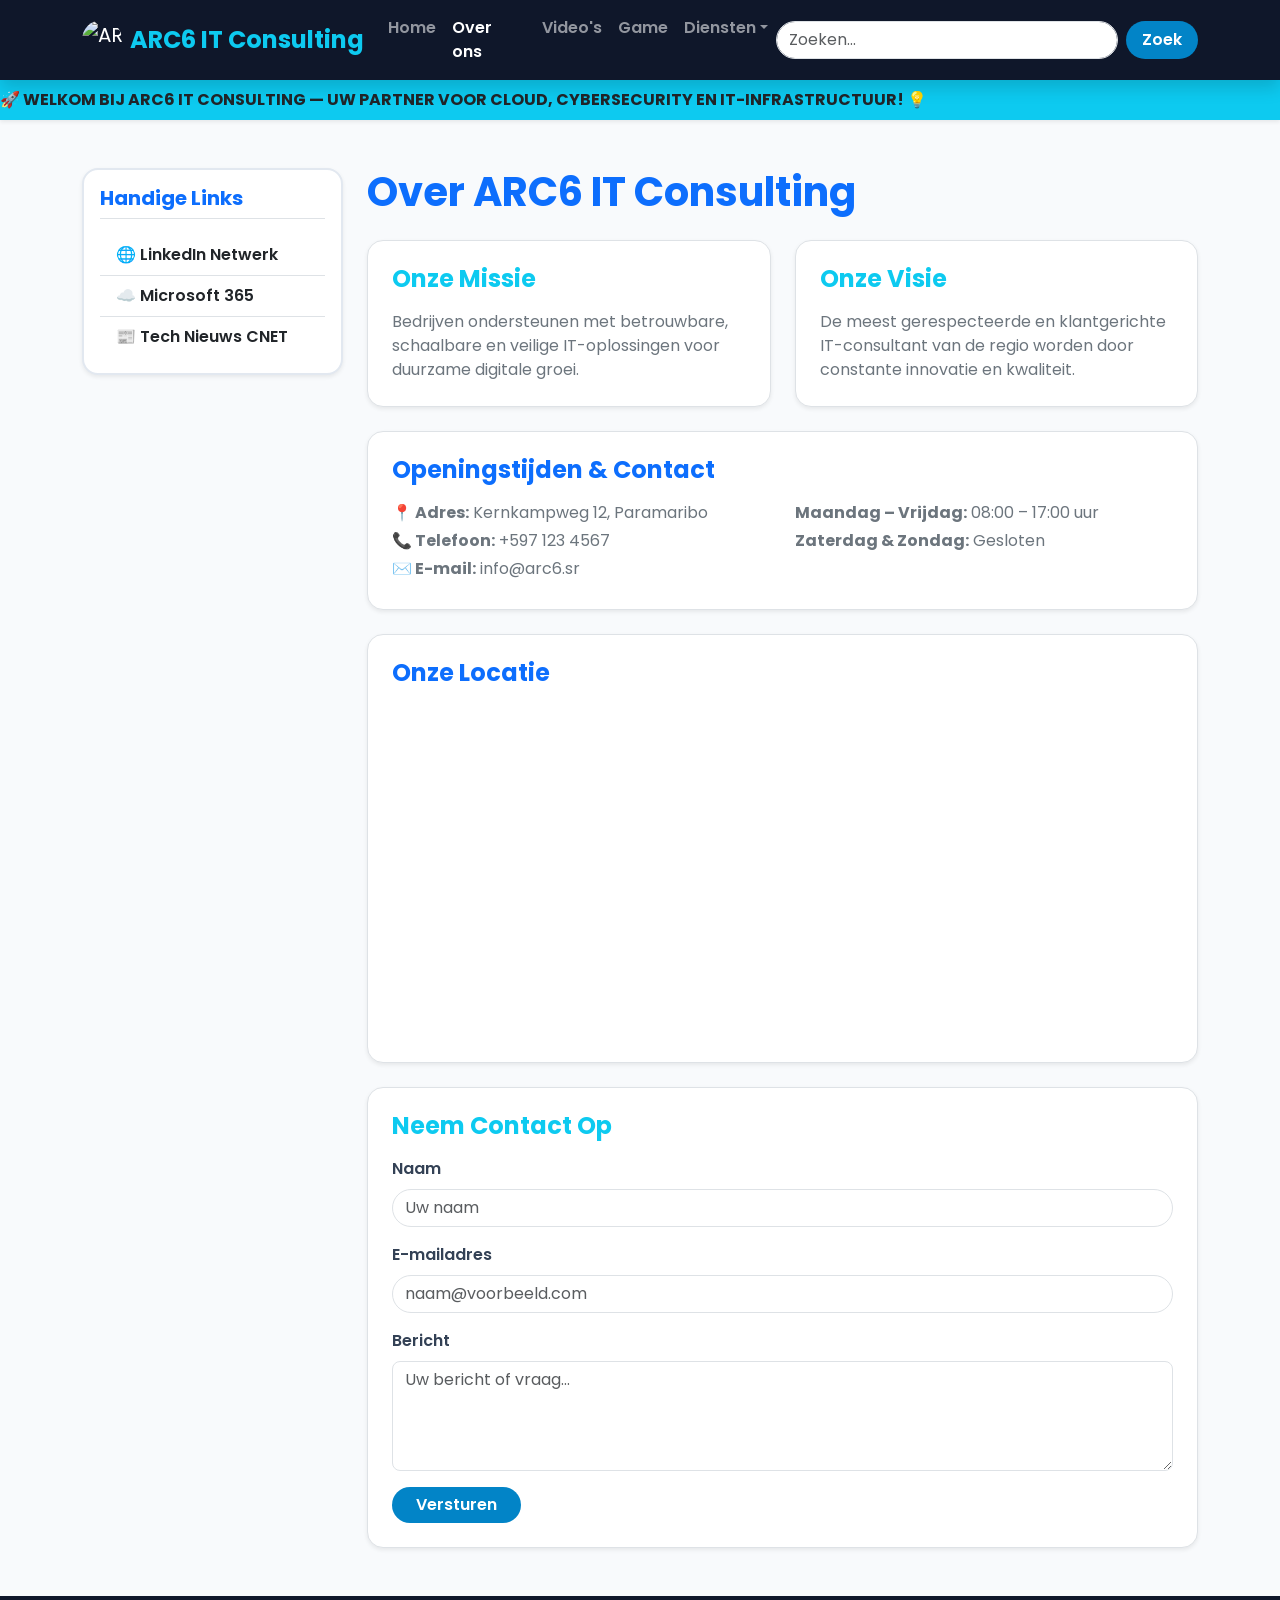
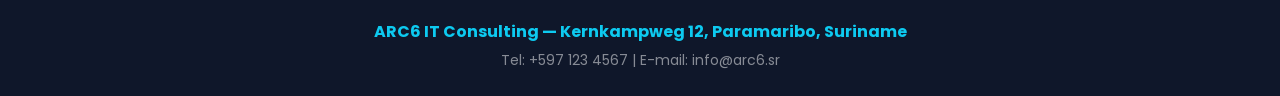
==== about.html @ 00f8bc3b "alle pagina bij gezet en styles ev de inhoud van de pagina behalve gaming" ====
<!DOCTYPE html>
<html lang="nl">
<head>
  <meta charset="UTF-8">
  <meta name="viewport" content="width=device-width, initial-scale=1.0">
  <title>ARC6 IT Consulting - Over Ons</title>
  <link rel="preconnect" href="https://fonts.googleapis.com">
  <link rel="preconnect" href="https://fonts.gstatic.com" crossorigin>
  <link href="https://fonts.googleapis.com/css2?family=Poppins:wght@400;600;700;800&display=swap" rel="stylesheet">
  <link href="https://cdn.jsdelivr.net/npm/bootstrap@5.3.3/dist/css/bootstrap.min.css" rel="stylesheet">
  <link href="css/style.css" rel="stylesheet">
</head>
<body class="d-flex flex-column min-vh-100">

  <header>
    <nav class="navbar navbar-expand-lg navbar-dark sticky-top shadow">
      <div class="container">
        <a class="navbar-brand d-flex align-items-center gap-2" href="index.html">
          <img src="https://api.dicebear.com/7.x/initials/svg?seed=ARC6&backgroundColor=0284c7&fontFamily=Arial" alt="ARC6 Logo" width="40" height="40" class="rounded-circle">
          <span class="fw-bold fs-4 text-info">ARC6 IT Consulting</span>
        </a>
        <button class="navbar-toggler" type="button" data-bs-toggle="collapse" data-bs-target="#navbarNav">
          <span class="navbar-toggler-icon"></span>
        </button>
        <div class="collapse navbar-collapse" id="navbarNav">
          <ul class="navbar-nav me-auto mb-2 mb-lg-0">
            <li class="nav-item"><a class="nav-link fw-semibold" href="index.html">Home</a></li>
            <li class="nav-item"><a class="nav-link active fw-semibold" href="about.html">Over ons</a></li>
            <li class="nav-item"><a class="nav-link fw-semibold" href="videos.html">Video's</a></li>
            <li class="nav-item"><a class="nav-link fw-semibold" href="game.html">Game</a></li>
            <li class="nav-item dropdown">
              <a class="nav-link dropdown-toggle fw-semibold" href="#" id="dienstenDropdown" data-bs-toggle="dropdown">Diensten</a>
              <ul class="dropdown-menu shadow-lg border-0">
                <li><a class="dropdown-item fw-semibold" href="index.html#diensten">IT Consulting</a></li>
                <li><a class="dropdown-item fw-semibold" href="index.html#diensten">Cloud Solutions</a></li>
                <li><a class="dropdown-item fw-semibold" href="index.html#diensten">Cybersecurity</a></li>
              </ul>
            </li>
          </ul>
          <form class="d-flex" role="search">
            <input class="form-control me-2 rounded-pill" type="search" placeholder="Zoeken...">
            <button class="btn btn-custom px-3" type="button">Zoek</button>
          </form>
        </div>
      </div>
    </nav>
  </header>

  <div class="bg-info text-dark py-2 overflow-hidden shadow-sm">
    <div class="moving-text text-nowrap fw-bold">
      🚀 WELKOM BIJ ARC6 IT CONSULTING — UW PARTNER VOOR CLOUD, CYBERSECURITY EN IT-INFRASTRUCTUUR! 💡
    </div>
  </div>

  <div class="container my-5 flex-grow-1">
    <div class="row g-4">
      
      <aside class="col-lg-3 col-md-4">
        <div class="zijmenu p-3 bg-white rounded-4 shadow-sm">
          <h5 class="fw-bold mb-3 border-bottom pb-2 text-primary">Handige Links</h5>
          <div class="list-group list-group-flush">
            <a href="https://www.linkedin.com" target="_blank" class="list-group-item list-group-item-action fw-semibold">🌐 LinkedIn Netwerk</a>
            <a href="https://www.microsoft.com/microsoft-365" target="_blank" class="list-group-item list-group-item-action fw-semibold">☁️ Microsoft 365</a>
            <a href="https://www.cnet.com/tech/" target="_blank" class="list-group-item list-group-item-action fw-semibold">📰 Tech Nieuws CNET</a>
          </div>
        </div>
      </aside>

      <main class="col-lg-9 col-md-8">
        <h1 class="fw-bold text-primary mb-4">Over ARC6 IT Consulting</h1>

        <div class="row g-4 mb-4">
          <div class="col-md-6">
            <div class="p-4 bg-white rounded-4 border shadow-sm h-100">
              <h2 class="h4 fw-bold text-info mb-3">Onze Missie</h2>
              <p class="m-0 text-secondary">Bedrijven ondersteunen met betrouwbare, schaalbare en veilige IT-oplossingen voor duurzame digitale groei.</p>
            </div>
          </div>
          <div class="col-md-6">
            <div class="p-4 bg-white rounded-4 border shadow-sm h-100">
              <h2 class="h4 fw-bold text-info mb-3">Onze Visie</h2>
              <p class="m-0 text-secondary">De meest gerespecteerde en klantgerichte IT-consultant van de regio worden door constante innovatie en kwaliteit.</p>
            </div>
          </div>
        </div>

        <div class="p-4 bg-white rounded-4 border shadow-sm mb-4">
          <h2 class="h4 fw-bold mb-3 text-primary">Openingstijden & Contact</h2>
          <div class="row text-secondary">
            <div class="col-md-6">
              <p class="mb-1"><strong>📍 Adres:</strong> Kernkampweg 12, Paramaribo</p>
              <p class="mb-1"><strong>📞 Telefoon:</strong> +597 123 4567</p>
              <p class="mb-1"><strong>✉️ E-mail:</strong> info@arc6.sr</p>
            </div>
            <div class="col-md-6">
              <p class="mb-1"><strong>Maandag – Vrijdag:</strong> 08:00 – 17:00 uur</p>
              <p class="mb-1"><strong>Zaterdag & Zondag:</strong> Gesloten</p>
            </div>
          </div>
        </div>

        <div class="p-4 bg-white rounded-4 border shadow-sm mb-4">
          <h2 class="h4 fw-bold mb-3 text-primary">Onze Locatie</h2>
          <div class="ratio ratio-21x9 rounded-3 overflow-hidden">
            <iframe src="https://www.google.com/maps/embed?pb=!1m18!1m12!1m3!1d3968.910080345091!2d-55.185!3d5.835!2m3!1f0!2f0!3f0!3m2!1i1024!2i768!4f13.1!3m3!1m2!1s0x0%3A0x0!2zNcKwNTAnMDYuMCJOIDU1wrAxMScwNi4wIlc!5e0!3m2!1snl!2srw!4v1600000000000!5m2!1snl!2srw" allowfullscreen="" loading="lazy"></iframe>
          </div>
        </div>

        <section id="contact" class="p-4 bg-white rounded-4 border shadow-sm">
          <h2 class="h4 fw-bold mb-3 text-info">Neem Contact Op</h2>
          <form>
            <div class="mb-3">
              <label for="naam" class="form-label fw-semibold">Naam</label>
              <input type="text" class="form-control rounded-pill" id="naam" placeholder="Uw naam" required>
            </div>
            <div class="mb-3">
              <label for="email" class="form-label fw-semibold">E-mailadres</label>
              <input type="email" class="form-control rounded-pill" id="email" placeholder="naam@voorbeeld.com" required>
            </div>
            <div class="mb-3">
              <label for="bericht" class="form-label fw-semibold">Bericht</label>
              <textarea class="form-control rounded-3" id="bericht" rows="4" placeholder="Uw bericht of vraag..." required></textarea>
            </div>
            <button type="submit" class="btn btn-custom px-4">Versturen</button>
          </form>
        </section>
      </main>

    </div>
  </div>

  <footer class="text-white text-center py-4 mt-auto">
    <div class="container">
      <p class="mb-1 fw-bold text-info">ARC6 IT Consulting — Kernkampweg 12, Paramaribo, Suriname</p>
      <small class="text-white-50">Tel: +597 123 4567 | E-mail: info@arc6.sr</small>
    </div>
  </footer>

  <script src="https://cdn.jsdelivr.net/npm/bootstrap@5.3.3/dist/js/bootstrap.bundle.min.js"></script>
</body>
</html>
---- css/style.css ----
@import url('https://fonts.googleapis.com/css2?family=Poppins:wght@400;600;700;800&display=swap');

:root {
  --primary-color: #0284c7;
  --secondary-color: #0f172a;
  --accent-color: #38bdf8;
  --bg-color: #f8fafc;
}

body {
  font-family: 'Poppins', sans-serif;
  background-color: var(--bg-color);
  color: #334155;
}

.navbar {
  background-color: var(--secondary-color) !important;
}

.btn-custom {
  background-color: var(--primary-color);
  color: #ffffff;
  font-weight: 600;
  border-radius: 25px;
  border: none;
  transition: all 0.3s ease;
}

.btn-custom:hover {
  background-color: #0369a1;
  color: #ffffff;
}

.nav-link:hover {
  color: var(--accent-color) !important;
  transition: color 0.3s ease;
}

@keyframes slideInFromLeft {
  0% {
    opacity: 0;
    transform: translateX(-30px);
  }
  100% {
    opacity: 1;
    transform: translateX(0);
  }
}

.foto-standaard {
  width: 100%;
  height: 230px;
  object-fit: cover;
  border: 3px solid var(--primary-color);
  border-radius: 16px;
  box-shadow: 0 10px 15px -3px rgba(0, 0, 0, 0.1);
  animation: slideInFromLeft 0.8s ease-out forwards;
}

.carousel-item img {
  height: 480px;
  object-fit: cover;
}

.carousel-caption {
  background: rgba(15, 23, 42, 0.85);
  padding: 20px;
  border-radius: 12px;
  border-bottom: 4px solid var(--primary-color);
}

.zijmenu {
  background-color: #ffffff;
  border: 2px solid #e2e8f0 !important;
}

.moving-text {
  display: inline-block;
  animation: marquee 15s linear infinite;
}

@keyframes marquee {
  0% { transform: translateX(100%); }
  100% { transform: translateX(-100%); }
}

footer {
  background-color: var(--secondary-color);
}
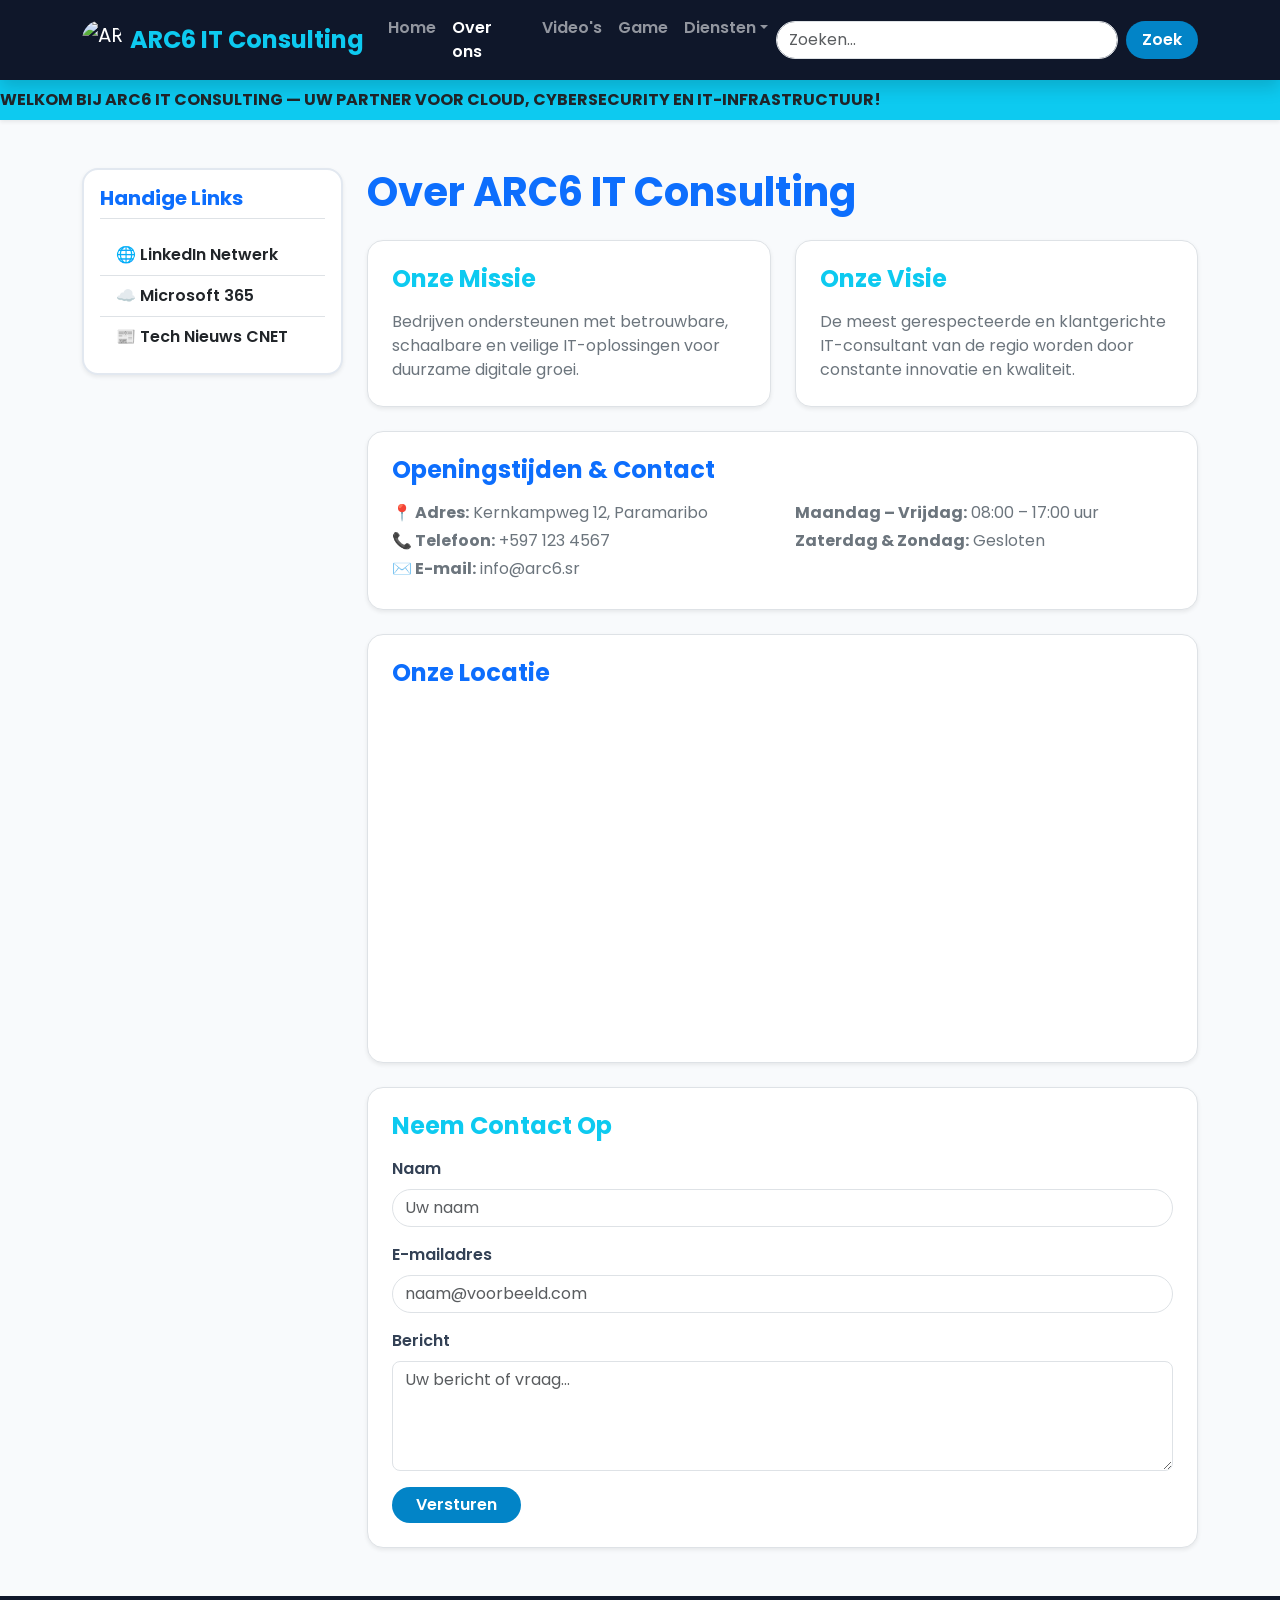
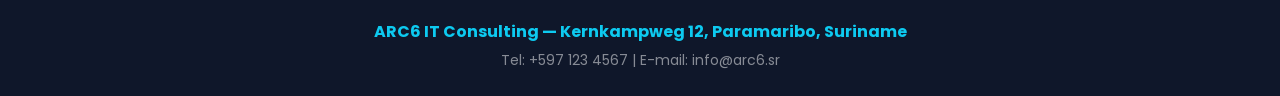
==== commit 8b1ff91d: "Update about.html" ====
--- a/about.html
+++ b/about.html
@@ -48,7 +48,7 @@
 
   <div class="bg-info text-dark py-2 overflow-hidden shadow-sm">
     <div class="moving-text text-nowrap fw-bold">
-      🚀 WELKOM BIJ ARC6 IT CONSULTING — UW PARTNER VOOR CLOUD, CYBERSECURITY EN IT-INFRASTRUCTUUR! 💡
+       WELKOM BIJ ARC6 IT CONSULTING — UW PARTNER VOOR CLOUD, CYBERSECURITY EN IT-INFRASTRUCTUUR! 
     </div>
   </div>
 
@@ -138,4 +138,4 @@
 
   <script src="https://cdn.jsdelivr.net/npm/bootstrap@5.3.3/dist/js/bootstrap.bundle.min.js"></script>
 </body>
-</html>+</html>
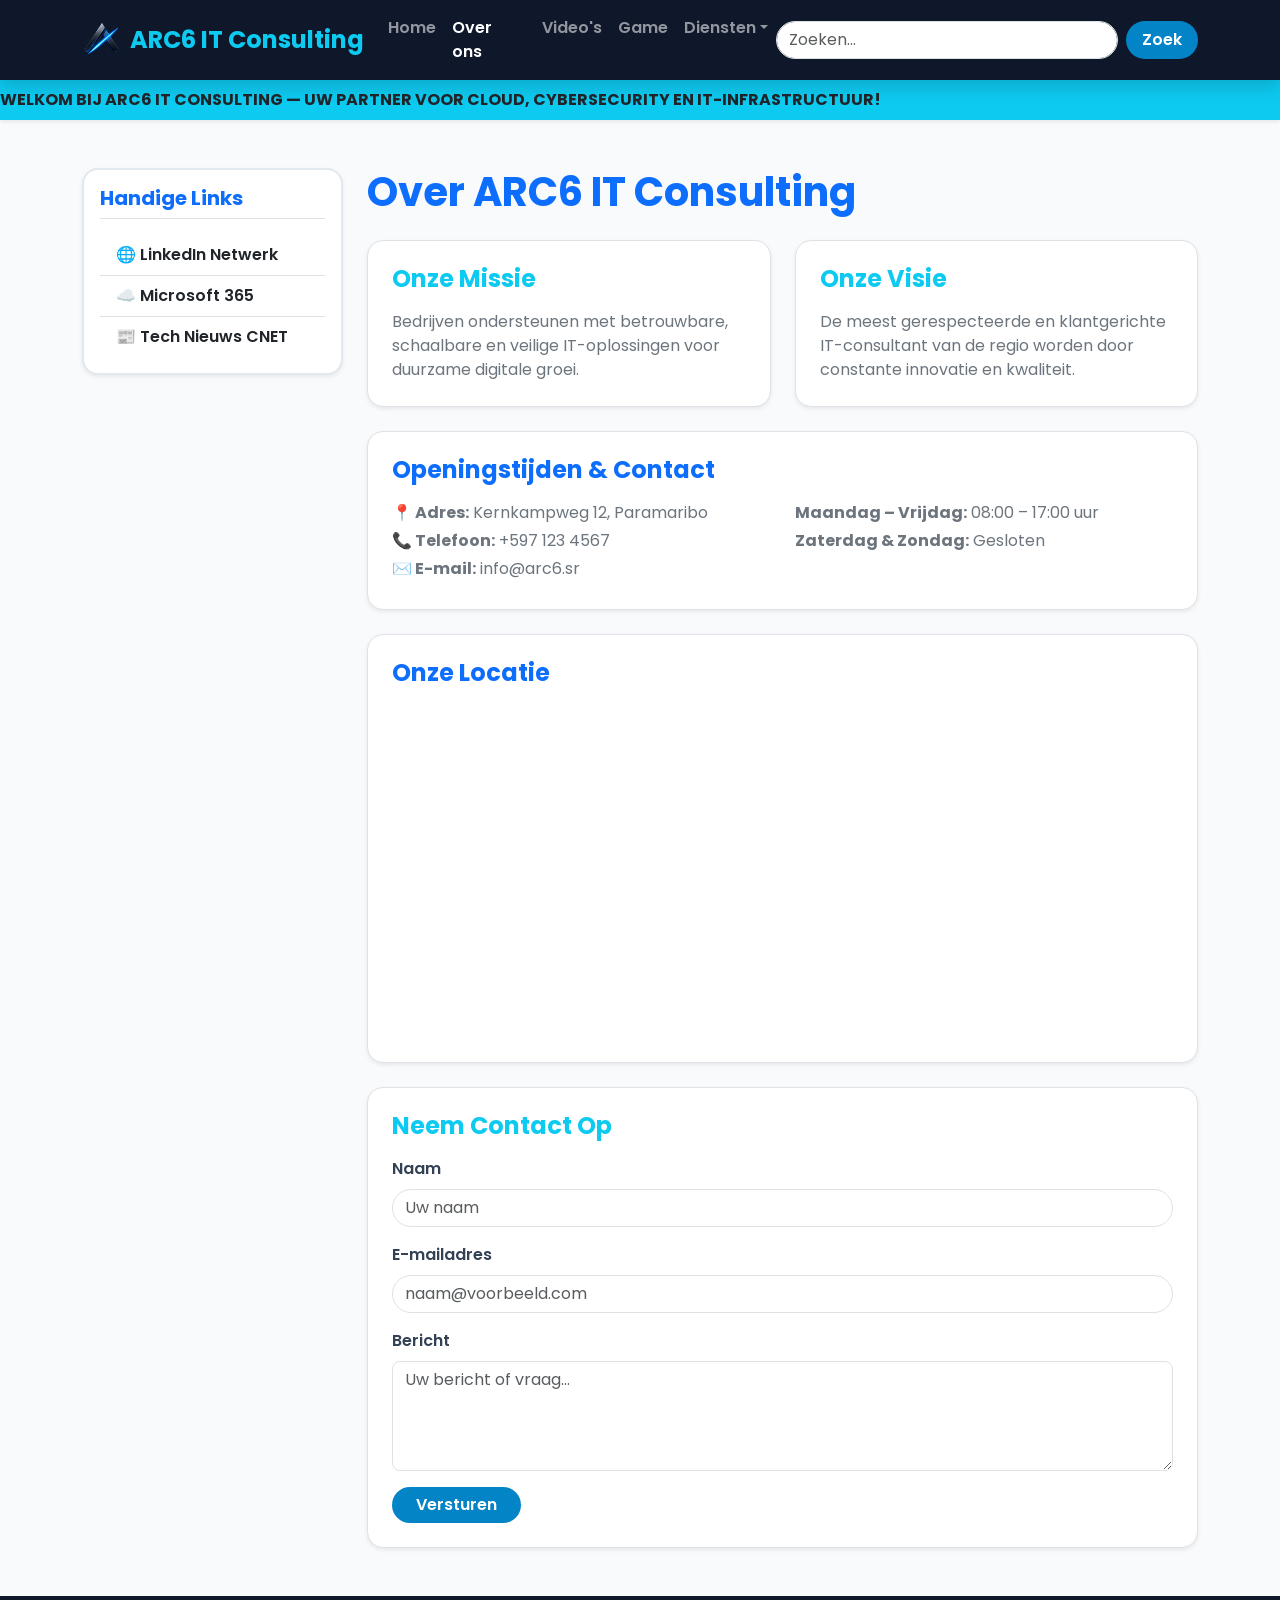
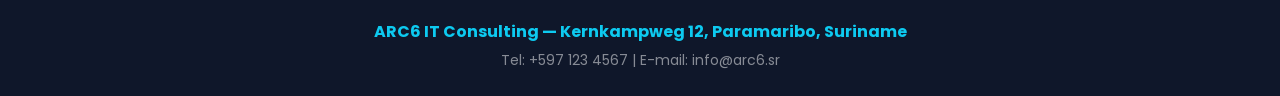
==== commit bea50065: "logo" ====
--- a/about.html
+++ b/about.html
@@ -16,7 +16,7 @@
     <nav class="navbar navbar-expand-lg navbar-dark sticky-top shadow">
       <div class="container">
         <a class="navbar-brand d-flex align-items-center gap-2" href="index.html">
-          <img src="https://api.dicebear.com/7.x/initials/svg?seed=ARC6&backgroundColor=0284c7&fontFamily=Arial" alt="ARC6 Logo" width="40" height="40" class="rounded-circle">
+          <img src="afbeeldingen/logo.png" alt="ARC6 Logo" width="40" height="40" class="rounded-circle">
           <span class="fw-bold fs-4 text-info">ARC6 IT Consulting</span>
         </a>
         <button class="navbar-toggler" type="button" data-bs-toggle="collapse" data-bs-target="#navbarNav">
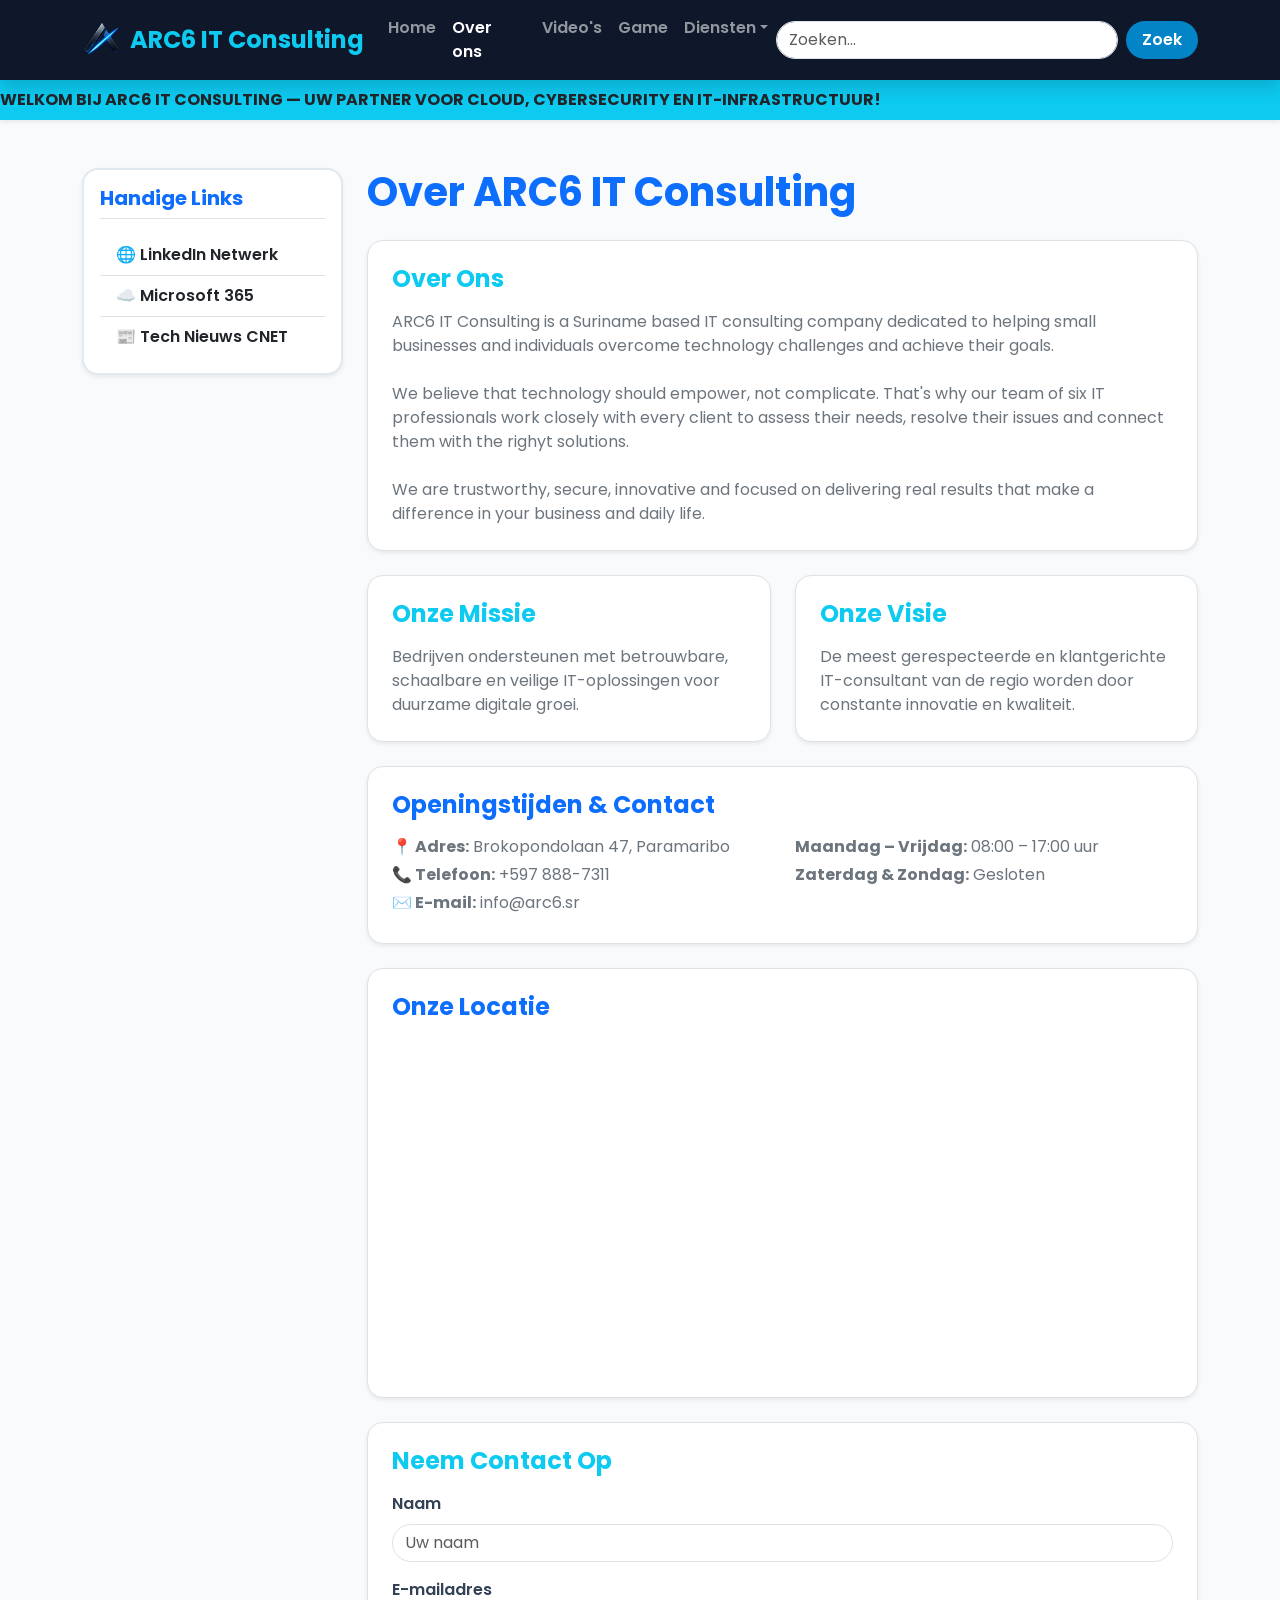
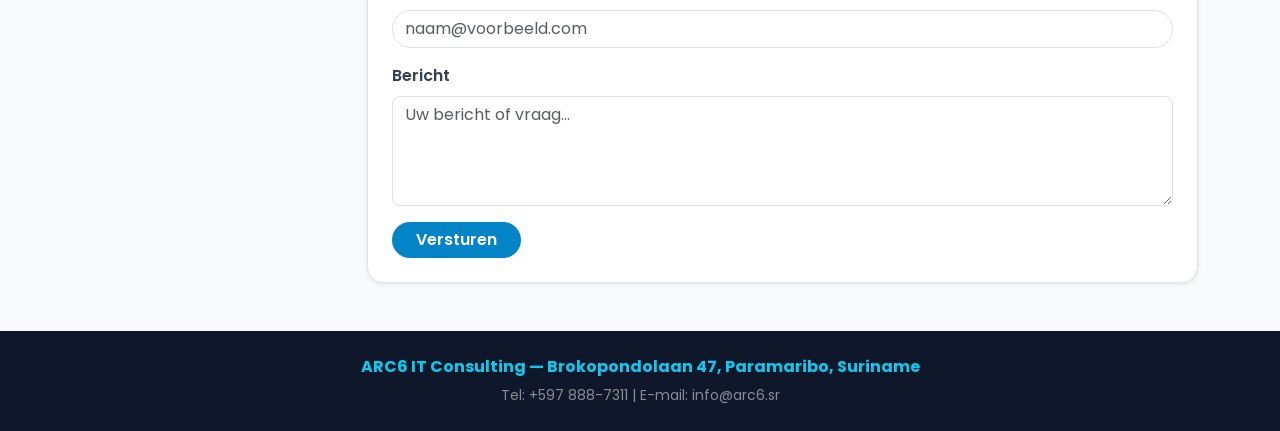
==== commit 3fbc4f47: "Changed: address and phone number. Added: Over Ons section on about page" ====
--- a/about.html
+++ b/about.html
@@ -1,5 +1,6 @@
 <!DOCTYPE html>
 <html lang="nl">
+
 <head>
   <meta charset="UTF-8">
   <meta name="viewport" content="width=device-width, initial-scale=1.0">
@@ -10,6 +11,7 @@
   <link href="https://cdn.jsdelivr.net/npm/bootstrap@5.3.3/dist/css/bootstrap.min.css" rel="stylesheet">
   <link href="css/style.css" rel="stylesheet">
 </head>
+
 <body class="d-flex flex-column min-vh-100">
 
   <header>
@@ -29,7 +31,8 @@
             <li class="nav-item"><a class="nav-link fw-semibold" href="videos.html">Video's</a></li>
             <li class="nav-item"><a class="nav-link fw-semibold" href="game.html">Game</a></li>
             <li class="nav-item dropdown">
-              <a class="nav-link dropdown-toggle fw-semibold" href="#" id="dienstenDropdown" data-bs-toggle="dropdown">Diensten</a>
+              <a class="nav-link dropdown-toggle fw-semibold" href="#" id="dienstenDropdown"
+                data-bs-toggle="dropdown">Diensten</a>
               <ul class="dropdown-menu shadow-lg border-0">
                 <li><a class="dropdown-item fw-semibold" href="index.html#diensten">IT Consulting</a></li>
                 <li><a class="dropdown-item fw-semibold" href="index.html#diensten">Cloud Solutions</a></li>
@@ -48,20 +51,23 @@
 
   <div class="bg-info text-dark py-2 overflow-hidden shadow-sm">
     <div class="moving-text text-nowrap fw-bold">
-       WELKOM BIJ ARC6 IT CONSULTING — UW PARTNER VOOR CLOUD, CYBERSECURITY EN IT-INFRASTRUCTUUR! 
+      WELKOM BIJ ARC6 IT CONSULTING — UW PARTNER VOOR CLOUD, CYBERSECURITY EN IT-INFRASTRUCTUUR!
     </div>
   </div>
 
   <div class="container my-5 flex-grow-1">
     <div class="row g-4">
-      
+
       <aside class="col-lg-3 col-md-4">
         <div class="zijmenu p-3 bg-white rounded-4 shadow-sm">
           <h5 class="fw-bold mb-3 border-bottom pb-2 text-primary">Handige Links</h5>
           <div class="list-group list-group-flush">
-            <a href="https://www.linkedin.com" target="_blank" class="list-group-item list-group-item-action fw-semibold">🌐 LinkedIn Netwerk</a>
-            <a href="https://www.microsoft.com/microsoft-365" target="_blank" class="list-group-item list-group-item-action fw-semibold">☁️ Microsoft 365</a>
-            <a href="https://www.cnet.com/tech/" target="_blank" class="list-group-item list-group-item-action fw-semibold">📰 Tech Nieuws CNET</a>
+            <a href="https://www.linkedin.com" target="_blank"
+              class="list-group-item list-group-item-action fw-semibold">🌐 LinkedIn Netwerk</a>
+            <a href="https://www.microsoft.com/microsoft-365" target="_blank"
+              class="list-group-item list-group-item-action fw-semibold">☁️ Microsoft 365</a>
+            <a href="https://www.cnet.com/tech/" target="_blank"
+              class="list-group-item list-group-item-action fw-semibold">📰 Tech Nieuws CNET</a>
           </div>
         </div>
       </aside>
@@ -70,16 +76,31 @@
         <h1 class="fw-bold text-primary mb-4">Over ARC6 IT Consulting</h1>
 
         <div class="row g-4 mb-4">
+          <div class="col-md-12">
+            <div class="p-4 bg-white rounded-4 border shadow-sm h-100">
+              <h2 class="h4 fw-bold text-info mb-3">Over Ons</h2>
+              <p class="m-0 text-secondary">ARC6 IT Consulting is a Suriname based IT consulting company dedicated to
+                helping small businesses and individuals overcome technology challenges and achieve their goals.
+                <br><br>
+                We believe that technology should empower, not complicate. That's why our team of six IT professionals
+                work closely with every client to assess their needs, resolve their issues and connect them with the
+                righyt solutions. <br><br>
+                We are trustworthy, secure, innovative and focused on delivering real results that make a difference in
+                your business and daily life.</p>
+            </div>
+          </div>
           <div class="col-md-6">
             <div class="p-4 bg-white rounded-4 border shadow-sm h-100">
               <h2 class="h4 fw-bold text-info mb-3">Onze Missie</h2>
-              <p class="m-0 text-secondary">Bedrijven ondersteunen met betrouwbare, schaalbare en veilige IT-oplossingen voor duurzame digitale groei.</p>
+              <p class="m-0 text-secondary">Bedrijven ondersteunen met betrouwbare, schaalbare en veilige
+                IT-oplossingen voor duurzame digitale groei.</p>
             </div>
           </div>
           <div class="col-md-6">
             <div class="p-4 bg-white rounded-4 border shadow-sm h-100">
               <h2 class="h4 fw-bold text-info mb-3">Onze Visie</h2>
-              <p class="m-0 text-secondary">De meest gerespecteerde en klantgerichte IT-consultant van de regio worden door constante innovatie en kwaliteit.</p>
+              <p class="m-0 text-secondary">De meest gerespecteerde en klantgerichte IT-consultant van de regio worden
+                door constante innovatie en kwaliteit.</p>
             </div>
           </div>
         </div>
@@ -88,8 +109,8 @@
           <h2 class="h4 fw-bold mb-3 text-primary">Openingstijden & Contact</h2>
           <div class="row text-secondary">
             <div class="col-md-6">
-              <p class="mb-1"><strong>📍 Adres:</strong> Kernkampweg 12, Paramaribo</p>
-              <p class="mb-1"><strong>📞 Telefoon:</strong> +597 123 4567</p>
+              <p class="mb-1"><strong>📍 Adres:</strong> Brokopondolaan 47, Paramaribo</p>
+              <p class="mb-1"><strong>📞 Telefoon:</strong> +597 888-7311</p>
               <p class="mb-1"><strong>✉️ E-mail:</strong> info@arc6.sr</p>
             </div>
             <div class="col-md-6">
@@ -102,7 +123,9 @@
         <div class="p-4 bg-white rounded-4 border shadow-sm mb-4">
           <h2 class="h4 fw-bold mb-3 text-primary">Onze Locatie</h2>
           <div class="ratio ratio-21x9 rounded-3 overflow-hidden">
-            <iframe src="https://www.google.com/maps/embed?pb=!1m18!1m12!1m3!1d3968.910080345091!2d-55.185!3d5.835!2m3!1f0!2f0!3f0!3m2!1i1024!2i768!4f13.1!3m3!1m2!1s0x0%3A0x0!2zNcKwNTAnMDYuMCJOIDU1wrAxMScwNi4wIlc!5e0!3m2!1snl!2srw!4v1600000000000!5m2!1snl!2srw" allowfullscreen="" loading="lazy"></iframe>
+            <iframe
+              src="https://www.google.com/maps/embed?pb=!1m18!1m12!1m3!1d3968.910080345091!2d-55.185!3d5.835!2m3!1f0!2f0!3f0!3m2!1i1024!2i768!4f13.1!3m3!1m2!1s0x0%3A0x0!2zNcKwNTAnMDYuMCJOIDU1wrAxMScwNi4wIlc!5e0!3m2!1snl!2srw!4v1600000000000!5m2!1snl!2srw"
+              allowfullscreen="" loading="lazy"></iframe>
           </div>
         </div>
 
@@ -115,11 +138,13 @@
             </div>
             <div class="mb-3">
               <label for="email" class="form-label fw-semibold">E-mailadres</label>
-              <input type="email" class="form-control rounded-pill" id="email" placeholder="naam@voorbeeld.com" required>
+              <input type="email" class="form-control rounded-pill" id="email" placeholder="naam@voorbeeld.com"
+                required>
             </div>
             <div class="mb-3">
               <label for="bericht" class="form-label fw-semibold">Bericht</label>
-              <textarea class="form-control rounded-3" id="bericht" rows="4" placeholder="Uw bericht of vraag..." required></textarea>
+              <textarea class="form-control rounded-3" id="bericht" rows="4" placeholder="Uw bericht of vraag..."
+                required></textarea>
             </div>
             <button type="submit" class="btn btn-custom px-4">Versturen</button>
           </form>
@@ -131,11 +156,12 @@
 
   <footer class="text-white text-center py-4 mt-auto">
     <div class="container">
-      <p class="mb-1 fw-bold text-info">ARC6 IT Consulting — Kernkampweg 12, Paramaribo, Suriname</p>
-      <small class="text-white-50">Tel: +597 123 4567 | E-mail: info@arc6.sr</small>
+      <p class="mb-1 fw-bold text-info">ARC6 IT Consulting — Brokopondolaan 47, Paramaribo, Suriname</p>
+      <small class="text-white-50">Tel: +597 888-7311 | E-mail: info@arc6.sr</small>
     </div>
   </footer>
 
   <script src="https://cdn.jsdelivr.net/npm/bootstrap@5.3.3/dist/js/bootstrap.bundle.min.js"></script>
 </body>
-</html>
+
+</html>
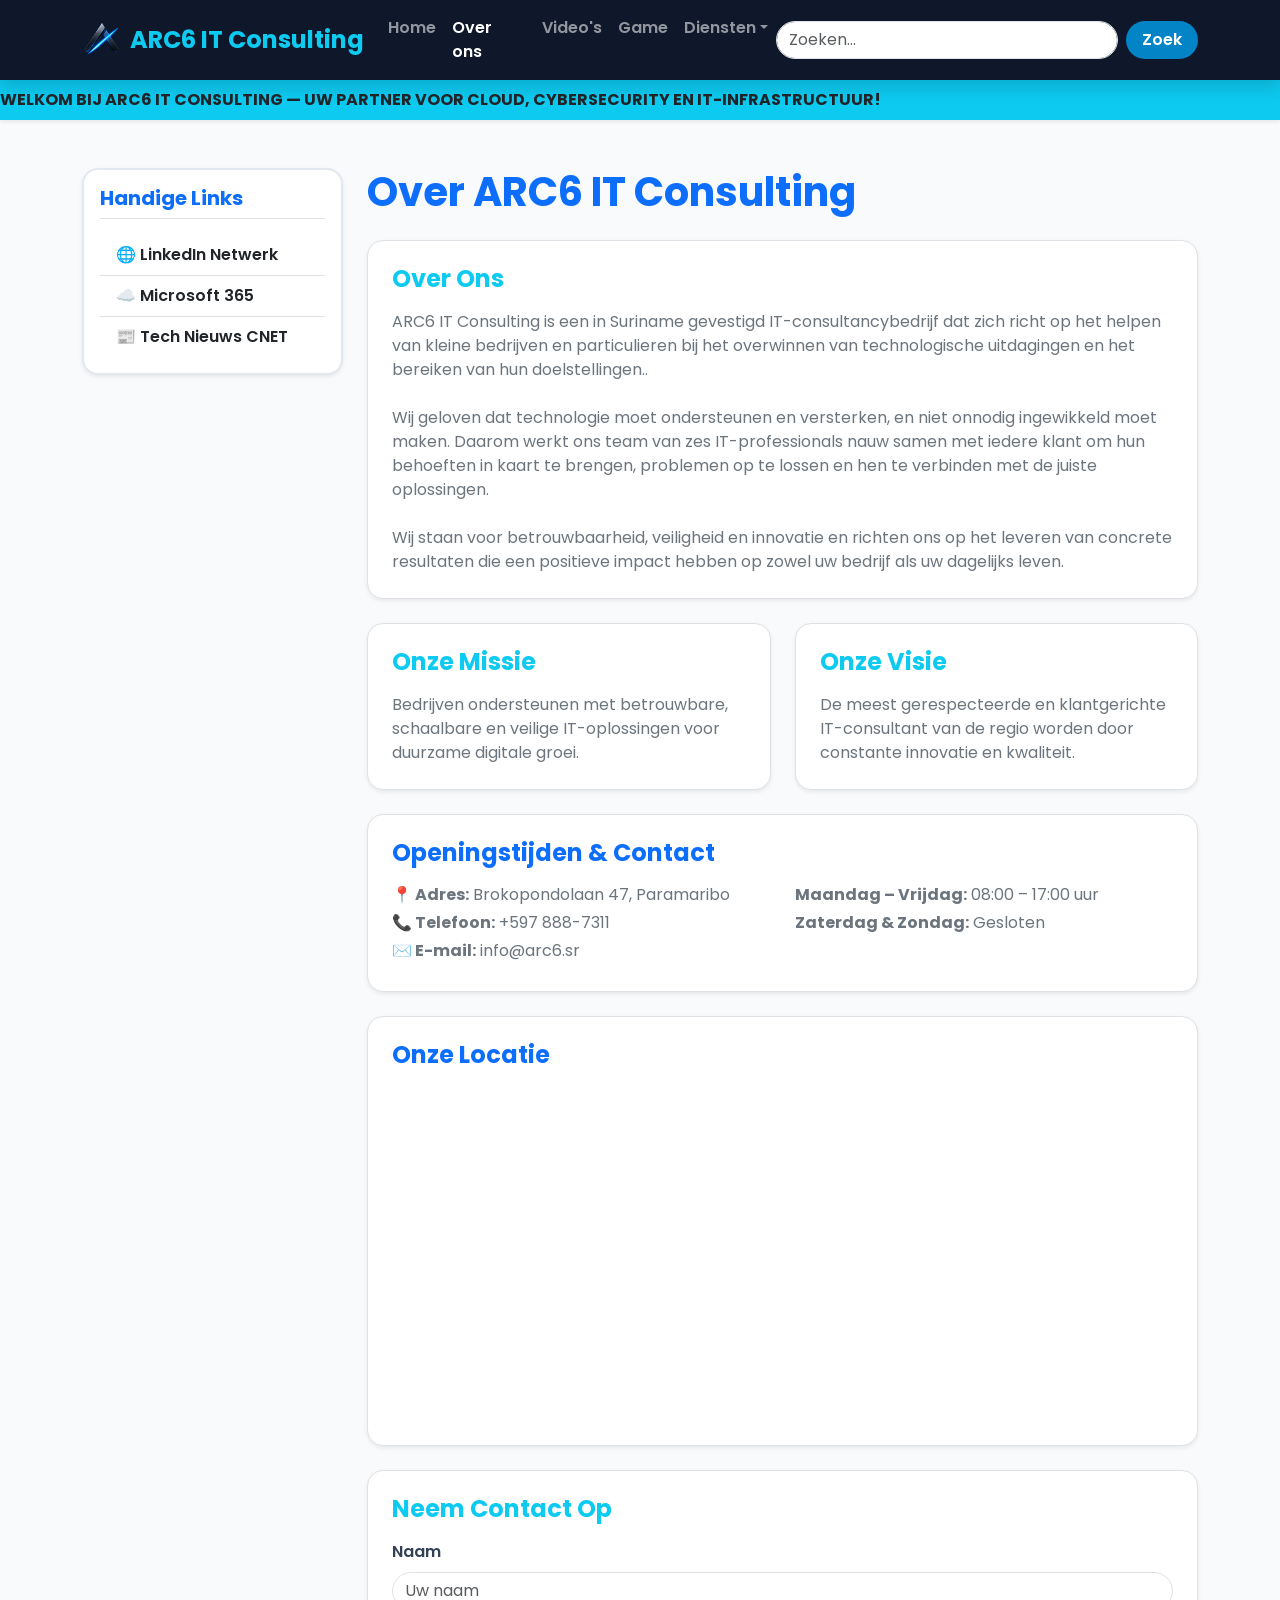
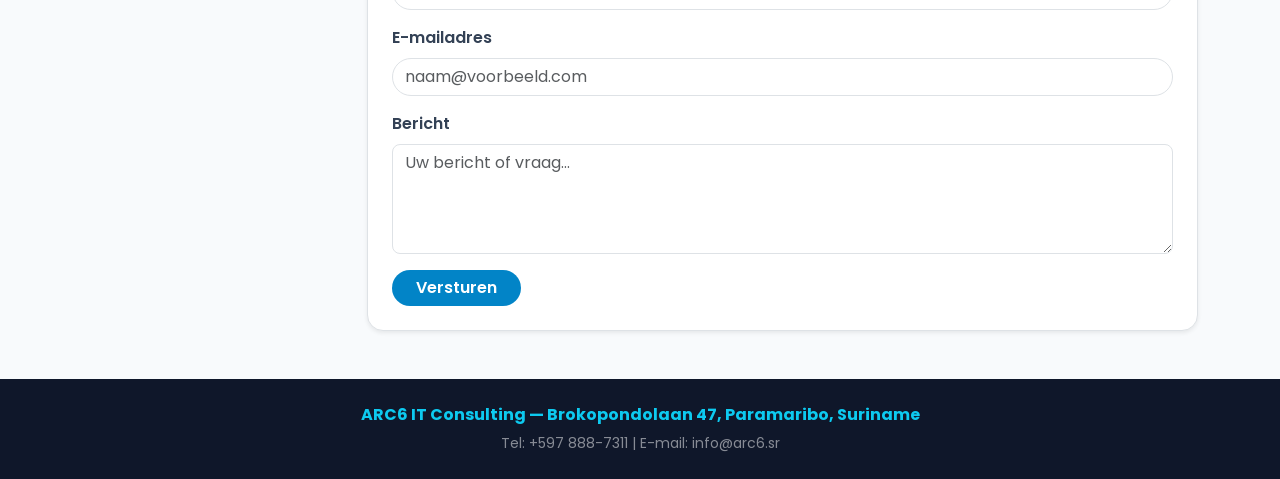
==== commit b132e0a3: "Changed: Images in carousel and text on about us( correctie)" ====
--- a/about.html
+++ b/about.html
@@ -79,14 +79,10 @@
           <div class="col-md-12">
             <div class="p-4 bg-white rounded-4 border shadow-sm h-100">
               <h2 class="h4 fw-bold text-info mb-3">Over Ons</h2>
-              <p class="m-0 text-secondary">ARC6 IT Consulting is a Suriname based IT consulting company dedicated to
-                helping small businesses and individuals overcome technology challenges and achieve their goals.
+              <p class="m-0 text-secondary">ARC6 IT Consulting is een in Suriname gevestigd IT-consultancybedrijf dat zich richt op het helpen van kleine bedrijven en particulieren bij het overwinnen van technologische uitdagingen en het bereiken van hun doelstellingen..
                 <br><br>
-                We believe that technology should empower, not complicate. That's why our team of six IT professionals
-                work closely with every client to assess their needs, resolve their issues and connect them with the
-                righyt solutions. <br><br>
-                We are trustworthy, secure, innovative and focused on delivering real results that make a difference in
-                your business and daily life.</p>
+                Wij geloven dat technologie moet ondersteunen en versterken, en niet onnodig ingewikkeld moet maken. Daarom werkt ons team van zes IT-professionals nauw samen met iedere klant om hun behoeften in kaart te brengen, problemen op te lossen en hen te verbinden met de juiste oplossingen. <br><br>
+                Wij staan voor betrouwbaarheid, veiligheid en innovatie en richten ons op het leveren van concrete resultaten die een positieve impact hebben op zowel uw bedrijf als uw dagelijks leven.</p>
             </div>
           </div>
           <div class="col-md-6">
